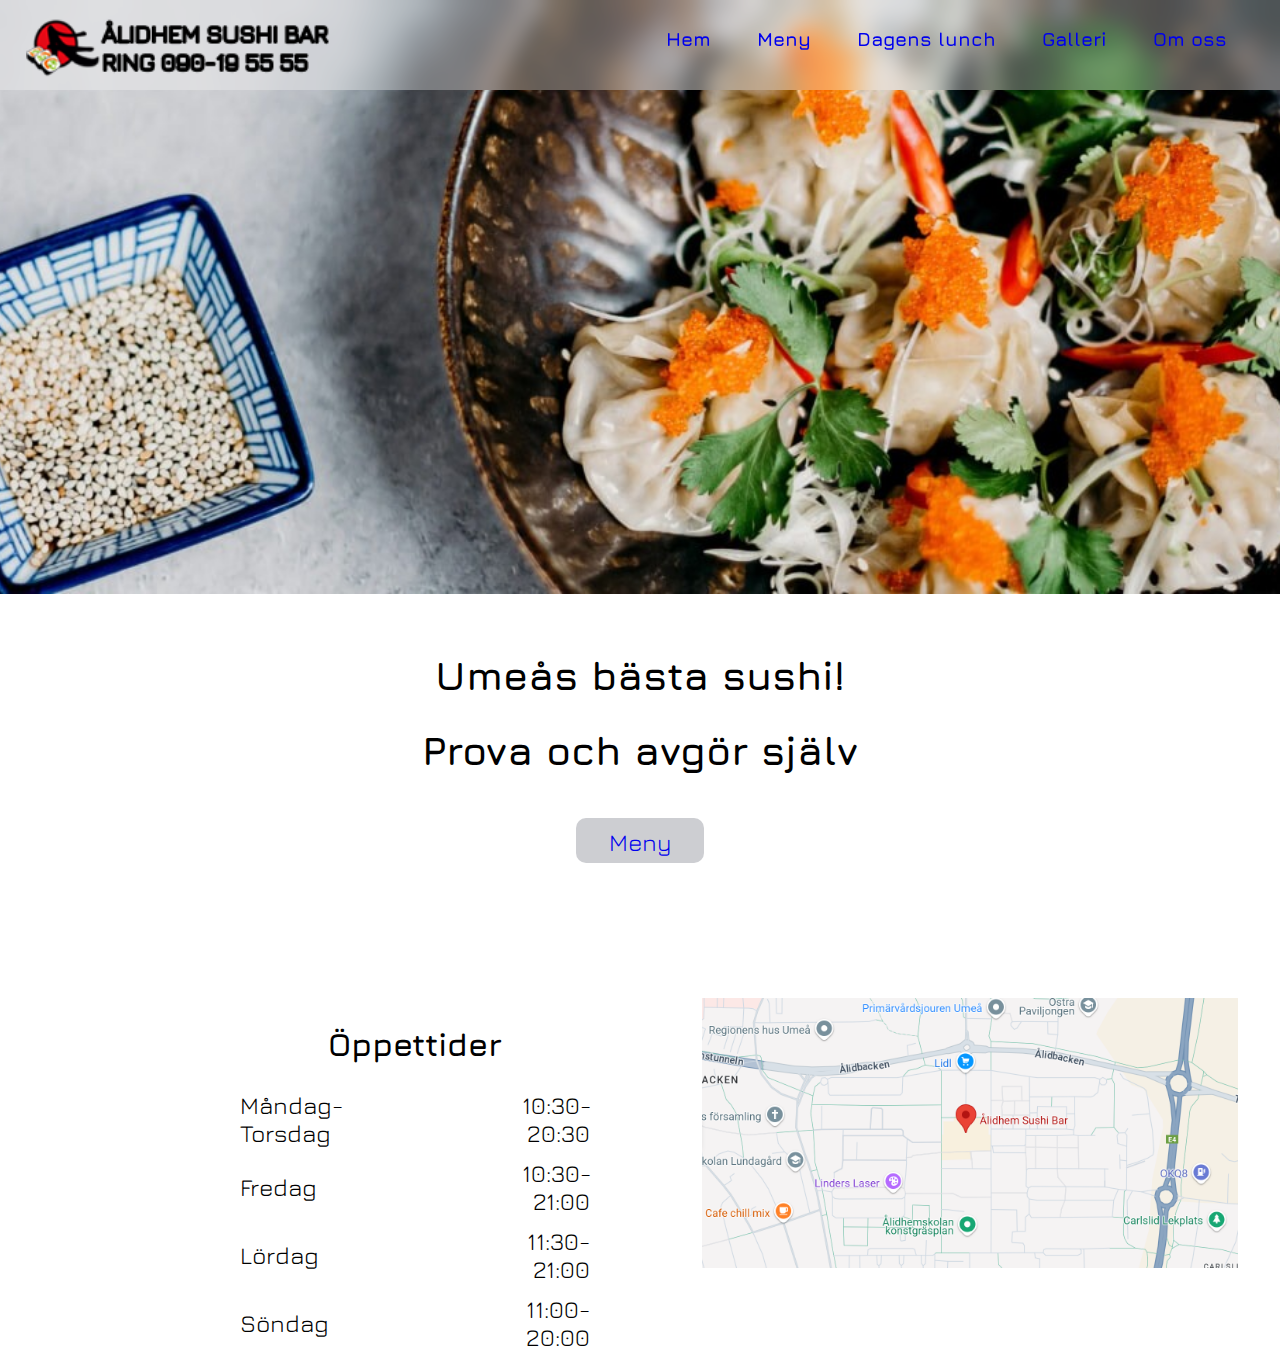
==== index.html @ c90d133a "first commit" ====
<!DOCTYPE html>
<HTML lang="sv">

<head>
	<meta charset="UTF-8">
	<meta name="author" content="Karolina Utsi">
	<meta name="viewport" content="width=device-width, initial-scale=1.0">
	<title> Ålidhem sushibar </title>
	<link rel="stylesheet" type="text/css" media="screen" href="stilmall.css">
	<link rel="preconnect" href="https://fonts.googleapis.com">
	<link rel="preconnect" href="https://fonts.gstatic.com" crossorigin>
	<link href="https://fonts.googleapis.com/css2?family=Jura:wght@300..700&display=swap" rel="stylesheet">
</head>

<body>
	<div class="header">
		<nav>
			<div class="headermeny">
				<div class="logga">
					<a href="index.html"><img src="Public/Group 18.png" alt="Restaurangens logga"></a>
				</div>
				<ul>
					<div class="menyval">
						<li><a href="index.html">Hem</a></li> <!--fixa länkar!!!!!-->
						<li><a href="meny.html">Meny</a></li>
						<li><a href="dagenslunch.html">Dagens lunch</a></li>
						<li><a href="galleri.html">Galleri</a></li>
						<li><a href="omoss.html">Om oss</a></li>
					</div>
				</ul>
			</div>
		</nav>
	</div>

	<!-- <video class="hembild" src="Public/startvideo.mp4" type="video/mp4" autoplay loop>Videon kan inte spelas upp. </video> -->

	<img class="hembild" src="Public/hembild.jpg" alt="Bild på mat">
	<div class="beskrivandetext">
		<!--Umeås bästa sushi...-->
		<h1>Umeås bästa sushi!</h1>
		<h1>Prova och avgör själv</h1>
	</div>
	<div class="litenmeny">
		<a href="../Webbkod/meny.html">Meny</a>
	</div>
	<div class="content">
		<div class="oppettider">
			<!--Öppettider...-->
			<h1>Öppettider</h1>
			<table>
				<tr>
					<td>Måndag-Torsdag</td>
					<td>10:30-20:30</td>
				</tr>
				<tr>
					<td>Fredag</td>
					<td>10:30-21:00</td>
				</tr>
				<tr>
					<td>Lördag</td>
					<td>11:30-21:00</td>
				</tr>
				<tr>
					<td>Söndag</td>
					<td>11:00-20:00</td>
				</tr>
			</table>
		</div>
		<img class="karta" src="Public/karta2.png" alt="Karta till restaurangen">
	</div>
</body>

</HTML>
---- stilmall.css ----
/* 
Att göra:
- lägga till streck mellan valen på headern
- är den responsiv???
- SKRIVA RAPPORT
- VIDEO

Väntar/struntar i:
- bakgrundsbild på menysidan?
*/

* {
	box-sizing: border-box;
}

body {
	flex-direction: column;
	font-family: "Jura", serif;
	margin: 0;
	padding: 0;
}

h1 {
	text-align: center;
}

nav {
	height: 0;
}

ul {
	list-style-type: none;
	margin: 0;
	padding: 0;
	height: 10vh;
	float: right;
}

li {
	position: relative;
	margin: 0;
	padding: 0;
	display: inline-block;
	margin-right: 40px;
}

a {
	text-decoration: none;
	margin: 0;
	padding: 0;
}

a:hover {
	text-decoration: underline;
}

/* ------------------------------------ HEADER ------------------------------------- */

.header {
	position: sticky;
	top: 0;
	margin-top: 0;
	background-color: rgba(255,255,255,0.3);
	backdrop-filter: blur(12px);
	color: #000000;
	z-index: 1000;
	height: 10vh;
	font-size: 1.5vw;
	font-weight: bolder;
}

.menyheader {
	position: sticky;
	top: 0;
	margin-top: 0;
	background-color: rgb(255,255,255);
	color: #000000;
	z-index: 1000;
	height: 10vh;
	font-size: 1.5vw;
	font-weight: bolder;
}

.headermeny {
	display: flex;
	flex-direction: row;
	margin: 0;
	padding: 0;
	justify-content: space-between;
	height: 10vh;
}

.menyval {
	margin-right: 1vw;
	align-items: center;
	padding-top: 3vh;
}


.logga img{
	position: relative;
	top: 0vh;
	margin-left: 2vw;
	padding-top: 1.5vh;
	height: 10vh;
}

/* -----------------------------------STARTSIDA--------------------------------------- */

.hembild {
	width: 100%;
	height: 68vh;
	object-fit: cover;
	/* Samma som headerns höjd, gör så att bilden lägger sig bakom headern */
	margin-top: -12vh; 
}

img {
	z-index: 0;
}

.beskrivandetext {
	position: relative;
	top: 3vh;
}

.beskrivandetext h1 {
	padding: 0vh 20px;
	font-size: 40px;
}

.content {
	display: flex;
	flex-direction: row;
	height: 10vh;
	justify-content: space-between;
}

.oppettider {
	position: relative;
	top: 20vh;
	height: 30vh;
	margin-left: 10vw;
	padding: 5px 20px;
}

.oppettider td {
	padding: 5px 10vh;
}

.oppettider td:first-child {
	/* Vänsterjusterar den första kolumnen */
    text-align: left; 
}

.oppettider td:last-child {
	/* Högerjusterar den andra kolumnen */
    text-align: right; 
}

.oppettider table {
    font-size: 24px;
}

.karta {
	position: relative;
	/* Flyttar ner bilden */
    top: 20vh; 
	height: 35vh;
	margin-right: 10vw;
	padding-bottom: 5vh;
}

.litenmeny {
	position: relative;
	top: 5vh;
	font-size: 24px;
	text-align: center;
	width: 10vw;
	height: 5vh;
	padding: 10px 20px;
	background-color: #CDCED2;
	border-radius: 10px;
	/*Centrerar horisontellt*/
	margin: 0 auto; 
}

/* --------------------------------------MENYSIDA-------------------------------------------- */

.container {
	max-width: 1350px;
	margin: 0 auto;
	padding-bottom: 10vh;
}

.meny-grid {
	position: relative;
	display: grid;
    grid-template-columns: repeat(3, 1fr);
    gap: 4vh;
}

.meny-item {
	padding: 0 2vw;
}

.linje {
	position: absolute;
	top: 0;
	width: 1px;
	bottom: 0;
	left: 33%;
	background-color: #000000;
}

.linje2 {
	position: absolute;
	top: 0;
	width: 1px;
	bottom: 0;
	right: 33%;
	background-color: #000000;
}

.linje3 {
	position: absolute;
	height: 1px;
	left: 40%;
	right: 55%;
	background-color: #000000;
	margin-top: 2vh;
}

.linje4 {
	position: absolute;
	height: 1px;
	left: 55%;
	right: 40%;
	background-color: #000000;
	margin-top: 2vh;
}

.linje5 {
	position: absolute;
	height: 1px;
	left: 58%;
	right: 37%;
	background-color: #000000;
	margin-top: 2vh;
}

.linje6 {
	position: absolute;
	height: 1px;
	left: 37%;
	right: 58%;
	background-color: #000000;
	margin-top: 2vh;
}

.nummer {
	font-size: 20px;
    font-weight: bold;
	line-height: 0.8;
}

.namn {
    font-size: 20px;
    font-weight: bold;
	line-height: 0.8;
}

.beskrivning {
    font-size: 16px;
	line-height: 1;
	margin: 0;
}

h2 {
	text-align: center;
	font-size: 24px;
	margin: 0;
	padding: 0;
	padding-top: 5vh;
	cursor: pointer;

}

h2:hover {
	text-decoration: underline;
}

h5 {
	text-align: center;
	font-size: 24px;
	margin: 0;
	padding: 0;
	padding-top: 5vh;
}

summary{
	margin: 0;
	padding: 0;
}

/* Tar bort pilen längst åt vänster. */
summary::marker {
	content: "";
}

.extrastyck table{
	text-align: center;
	font-size: 20px;
    font-weight: bold;
	margin: 0;
	padding: 0;
	margin: auto;
}

h3 {
	text-align: center;
	font-size: 28px;
}

/* --------------------------------------DAGENS LUCNH------------------------------------- */

.mellanrum {
	padding-top: 5vh;
}

/* ----------------------------------------GALLERI---------------------------------------- */
.galleri-grid {
	position: relative;
	display: grid;
	grid-template-columns: repeat(3, 1fr);
	grid-template-rows: repeat(2, 1fr);
	gap: 2vw;
}

.galleri-grid *{
	margin: 0;
	padding: 0;
}

.galleri-grid :nth-child(1) {
	grid-area: 1 / 1 / 2 / 2;
	width: 100%;
	height: 100%;
}

.galleri-grid :nth-child(2) {
	grid-area: 1 / 2 / 2 / 3;
	width: 100%;
	height: 100%;
}

.galleri-grid :nth-child(3) {
	grid-area: 1 / 3 / 3 / 4;
	width: 100%;
	height: 100%;
	object-fit: cover;
}

.galleri-grid :nth-child(4) {
	grid-area: 2 / 1 / 3 / 3;
	width: 100%;
	height: 100%;
	object-fit: cover;
}

/* --------------------------------------OM OSS---------------------------------------- */

.info {
	position: relative;
	display: grid;
	grid-template-columns: repeat(2, 1fr);
	grid-template-rows: repeat(4, 1fr);
}
	
.hitta { 
	grid-area: 1 / 2 / 2 / 3; 
	font-size: 24px;
	line-height: 1;
	padding-left: 2vw;
}

.hittakarta {
	grid-area: 2 / 1 / 3 / 3; 
}

.hittakarta img {
	width: 100%;
}

.kontakt {
	grid-area: 1 / 1 / 2 / 2;
	font-size: 24px;
	padding-left: 2vw;
}

.form {
	font-size: 20px;
}

input[type="text"] {
    width: 50%; 
    padding: 10px;
    margin-top: 5px;
    border: 1px solid #ccc;
    border-radius: 5px;
	/* Ser till att padding inte ökar storleken */
    box-sizing: border-box; 
}

textarea {
	width: 75%;
	height: 115px;
	padding: 10px;
    margin-top: 5px;
    border: 1px solid #ccc;
    border-radius: 5px;
	/* Ser till att padding inte ökar storleken */
    box-sizing: border-box; 
}

/* ------------------------------------MEDIA QUERIES------------------------------------ */

@media (max-width: 1270px) {
    .meny-grid {
		/* Gör om griden till en kolumn istället för tre */
        grid-template-columns: repeat(1, 1fr);
		text-align: center;
    }

	/* Tar bort linjerna */
	.linje {
		display: none;
	}

	.linje2 {
		display: none;
	}

	.linje3 {
		display: none;
	}

	.linje4 {
		display: none;
	}
}

/* --------------------------------------SKRIV UT--------------------------------------- */

@media print {

	nav, .menyheader{
		display: none;
	}

	.meny-grid {
		/* gör om griden till en kolumn istället för tre */
        grid-template-columns: repeat(2, 1fr);
		text-align: left;
    }

	.nummer, .namn{
		font-size: 16px;
	}

	.beskrivning {
		font-size: 14px;
	}

	.meny-item, .extrastyck {
		break-inside: avoid;
	}
}
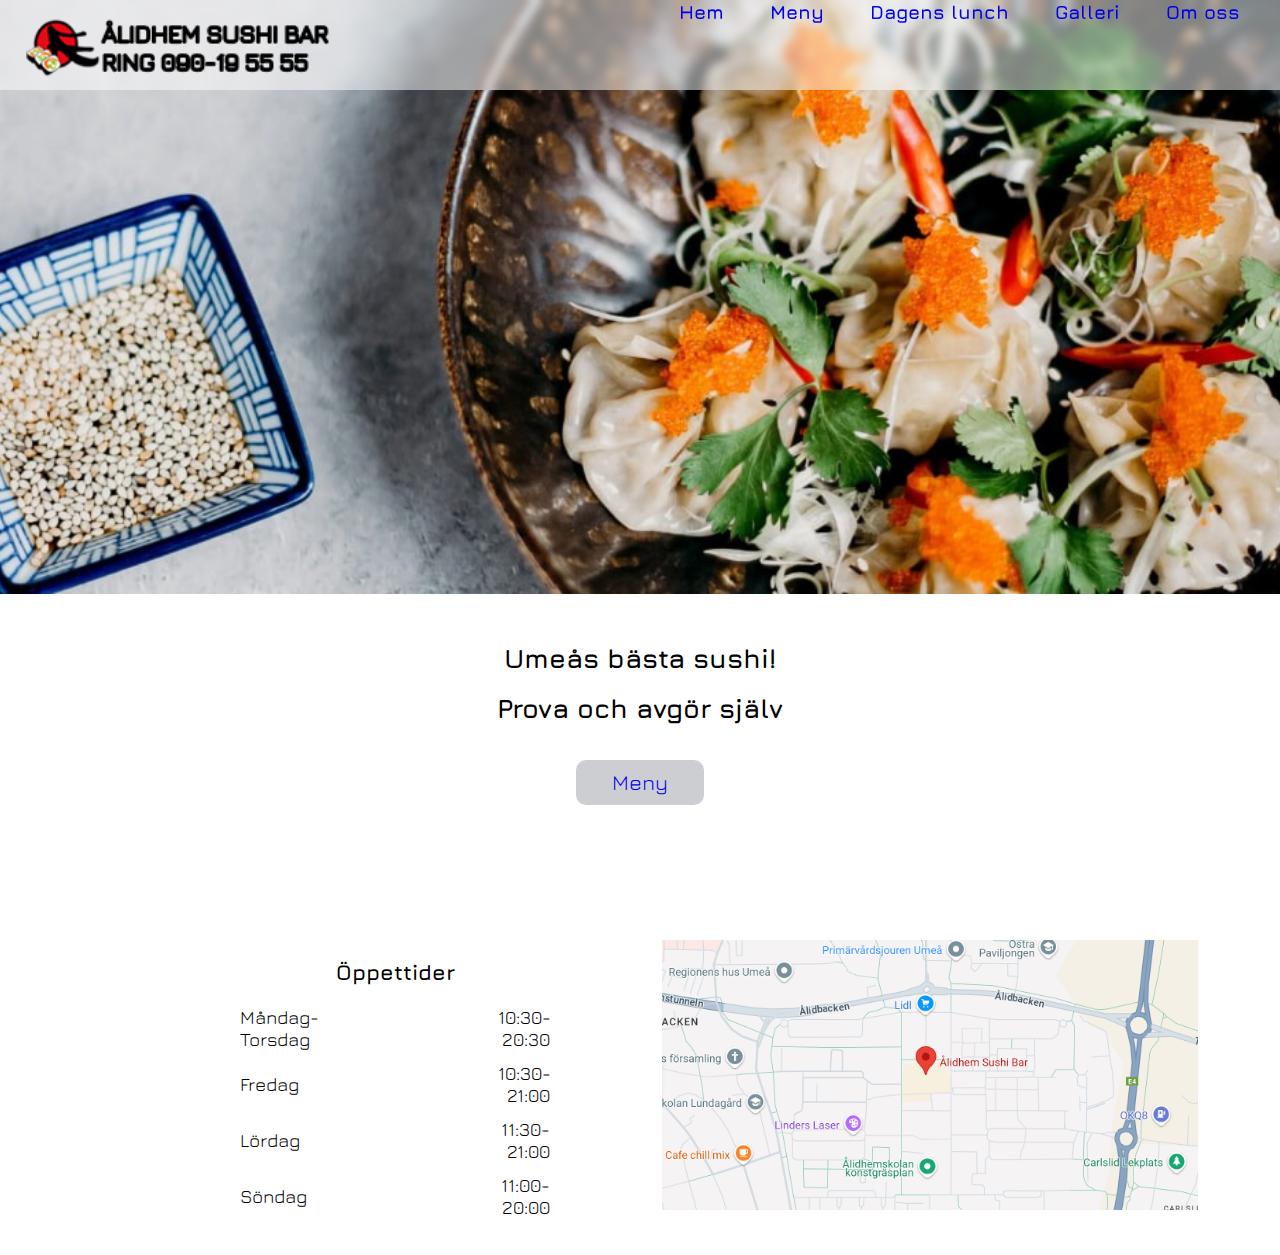
==== commit 212c458e: "changed errors from validation" ====
--- a/index.html
+++ b/index.html
@@ -6,7 +6,7 @@
 	<meta name="author" content="Karolina Utsi">
 	<meta name="viewport" content="width=device-width, initial-scale=1.0">
 	<title> Ålidhem sushibar </title>
-	<link rel="stylesheet" type="text/css" media="screen" href="stilmall.css">
+	<link rel="stylesheet" type="text/css" href="stilmall.css">
 	<link rel="preconnect" href="https://fonts.googleapis.com">
 	<link rel="preconnect" href="https://fonts.gstatic.com" crossorigin>
 	<link href="https://fonts.googleapis.com/css2?family=Jura:wght@300..700&display=swap" rel="stylesheet">
@@ -17,17 +17,17 @@
 		<nav>
 			<div class="headermeny">
 				<div class="logga">
-					<a href="index.html"><img src="Public/Group 18.png" alt="Restaurangens logga"></a>
+					<a href="index.html"><img src="Public/Group18.png" alt="Restaurangens logga"></a>
 				</div>
-				<ul>
-					<div class="menyval">
+				<div class="menyval"></div>
+					<ul>	
 						<li><a href="index.html">Hem</a></li> <!--fixa länkar!!!!!-->
 						<li><a href="meny.html">Meny</a></li>
 						<li><a href="dagenslunch.html">Dagens lunch</a></li>
 						<li><a href="galleri.html">Galleri</a></li>
 						<li><a href="omoss.html">Om oss</a></li>
-					</div>
-				</ul>
+					</ul>
+				</div>
 			</div>
 		</nav>
 	</div>
@@ -41,7 +41,7 @@
 		<h1>Prova och avgör själv</h1>
 	</div>
 	<div class="litenmeny">
-		<a href="../Webbkod/meny.html">Meny</a>
+		<a href="meny.html">Meny</a>
 	</div>
 	<div class="content">
 		<div class="oppettider">
--- a/stilmall.css
+++ b/stilmall.css
@@ -54,14 +54,14 @@
 	text-decoration: underline;
 }
 
-/* ------------------------------------ HEADER ------------------------------------- */
+/* -------------------------------------- HEADER ---------------------------------------- */
 
 .header {
 	position: sticky;
 	top: 0;
 	margin-top: 0;
-	background-color: rgba(255,255,255,0.3);
-	backdrop-filter: blur(12px);
+	background-color: rgba(255, 255, 255, 0.5);
+	backdrop-filter: blur(5px);
 	color: #000000;
 	z-index: 1000;
 	height: 10vh;
@@ -105,7 +105,7 @@
 	height: 10vh;
 }
 
-/* -----------------------------------STARTSIDA--------------------------------------- */
+/* -------------------------------------STARTSIDA---------------------------------------- */
 
 .hembild {
 	width: 100%;
@@ -126,7 +126,7 @@
 
 .beskrivandetext h1 {
 	padding: 0vh 20px;
-	font-size: 40px;
+	font-size: 20pt;
 }
 
 .content {
@@ -144,6 +144,10 @@
 	padding: 5px 20px;
 }
 
+.oppettider h1 {
+	font-size: 16pt;
+}
+
 .oppettider td {
 	padding: 5px 10vh;
 }
@@ -159,7 +163,7 @@
 }
 
 .oppettider table {
-    font-size: 24px;
+    font-size: 14pt;
 }
 
 .karta {
@@ -174,7 +178,7 @@
 .litenmeny {
 	position: relative;
 	top: 5vh;
-	font-size: 24px;
+	font-size: 16pt;
 	text-align: center;
 	width: 10vw;
 	height: 5vh;
@@ -185,10 +189,17 @@
 	margin: 0 auto; 
 }
 
+.litenmeny a {
+	position: absolute;
+	top: 50%;
+	left: 50%;
+	transform: translate(-50%, -50%);
+}
+
 /* --------------------------------------MENYSIDA-------------------------------------------- */
 
 .container {
-	max-width: 1350px;
+	max-width: 72vw;
 	margin: 0 auto;
 	padding-bottom: 10vh;
 }
@@ -259,26 +270,26 @@
 }
 
 .nummer {
-	font-size: 20px;
+	font-size: 12pt;
     font-weight: bold;
 	line-height: 0.8;
 }
 
 .namn {
-    font-size: 20px;
+    font-size: 10pt;
     font-weight: bold;
-	line-height: 0.8;
+	line-height: 1;
 }
 
 .beskrivning {
-    font-size: 16px;
+    font-size: 10pt;
 	line-height: 1;
 	margin: 0;
 }
 
 h2 {
 	text-align: center;
-	font-size: 24px;
+	font-size: 16pt;
 	margin: 0;
 	padding: 0;
 	padding-top: 5vh;
@@ -292,7 +303,7 @@
 
 h5 {
 	text-align: center;
-	font-size: 24px;
+	font-size: 17pt;
 	margin: 0;
 	padding: 0;
 	padding-top: 5vh;
@@ -310,7 +321,7 @@
 
 .extrastyck table{
 	text-align: center;
-	font-size: 20px;
+	font-size: 10pt;
     font-weight: bold;
 	margin: 0;
 	padding: 0;
@@ -319,7 +330,7 @@
 
 h3 {
 	text-align: center;
-	font-size: 28px;
+	font-size: 18pt;
 }
 
 /* --------------------------------------DAGENS LUCNH------------------------------------- */
@@ -379,7 +390,7 @@
 	
 .hitta { 
 	grid-area: 1 / 2 / 2 / 3; 
-	font-size: 24px;
+	font-size: 12pt;
 	line-height: 1;
 	padding-left: 2vw;
 }
@@ -394,20 +405,20 @@
 
 .kontakt {
 	grid-area: 1 / 1 / 2 / 2;
-	font-size: 24px;
+	font-size: 16pt;
 	padding-left: 2vw;
 }
 
 .form {
-	font-size: 20px;
+	font-size: 12pt;
 }
 
 input[type="text"] {
     width: 50%; 
-    padding: 10px;
-    margin-top: 5px;
+    padding: 5pt;
+    margin-top: 2pt;
     border: 1px solid #ccc;
-    border-radius: 5px;
+    border-radius: 5pt;
 	/* Ser till att padding inte ökar storleken */
     box-sizing: border-box; 
 }
@@ -415,17 +426,17 @@
 textarea {
 	width: 75%;
 	height: 115px;
-	padding: 10px;
-    margin-top: 5px;
+	padding: 5pt;
+    margin-top: 2pt;
     border: 1px solid #ccc;
-    border-radius: 5px;
+    border-radius: 5pt;
 	/* Ser till att padding inte ökar storleken */
     box-sizing: border-box; 
 }
 
 /* ------------------------------------MEDIA QUERIES------------------------------------ */
 
-@media (max-width: 1270px) {
+@media (max-width: 1000px) {
     .meny-grid {
 		/* Gör om griden till en kolumn istället för tre */
         grid-template-columns: repeat(1, 1fr);
@@ -433,19 +444,7 @@
     }
 
 	/* Tar bort linjerna */
-	.linje {
-		display: none;
-	}
-
-	.linje2 {
-		display: none;
-	}
-
-	.linje3 {
-		display: none;
-	}
-
-	.linje4 {
+	.linje , .linje2, .linje3, .linje4, .linje5, .linje6{
 		display: none;
 	}
 }
@@ -459,7 +458,7 @@
 	}
 
 	.meny-grid {
-		/* gör om griden till en kolumn istället för tre */
+		/* Gör om griden till två kolumner istället för tre */
         grid-template-columns: repeat(2, 1fr);
 		text-align: left;
     }
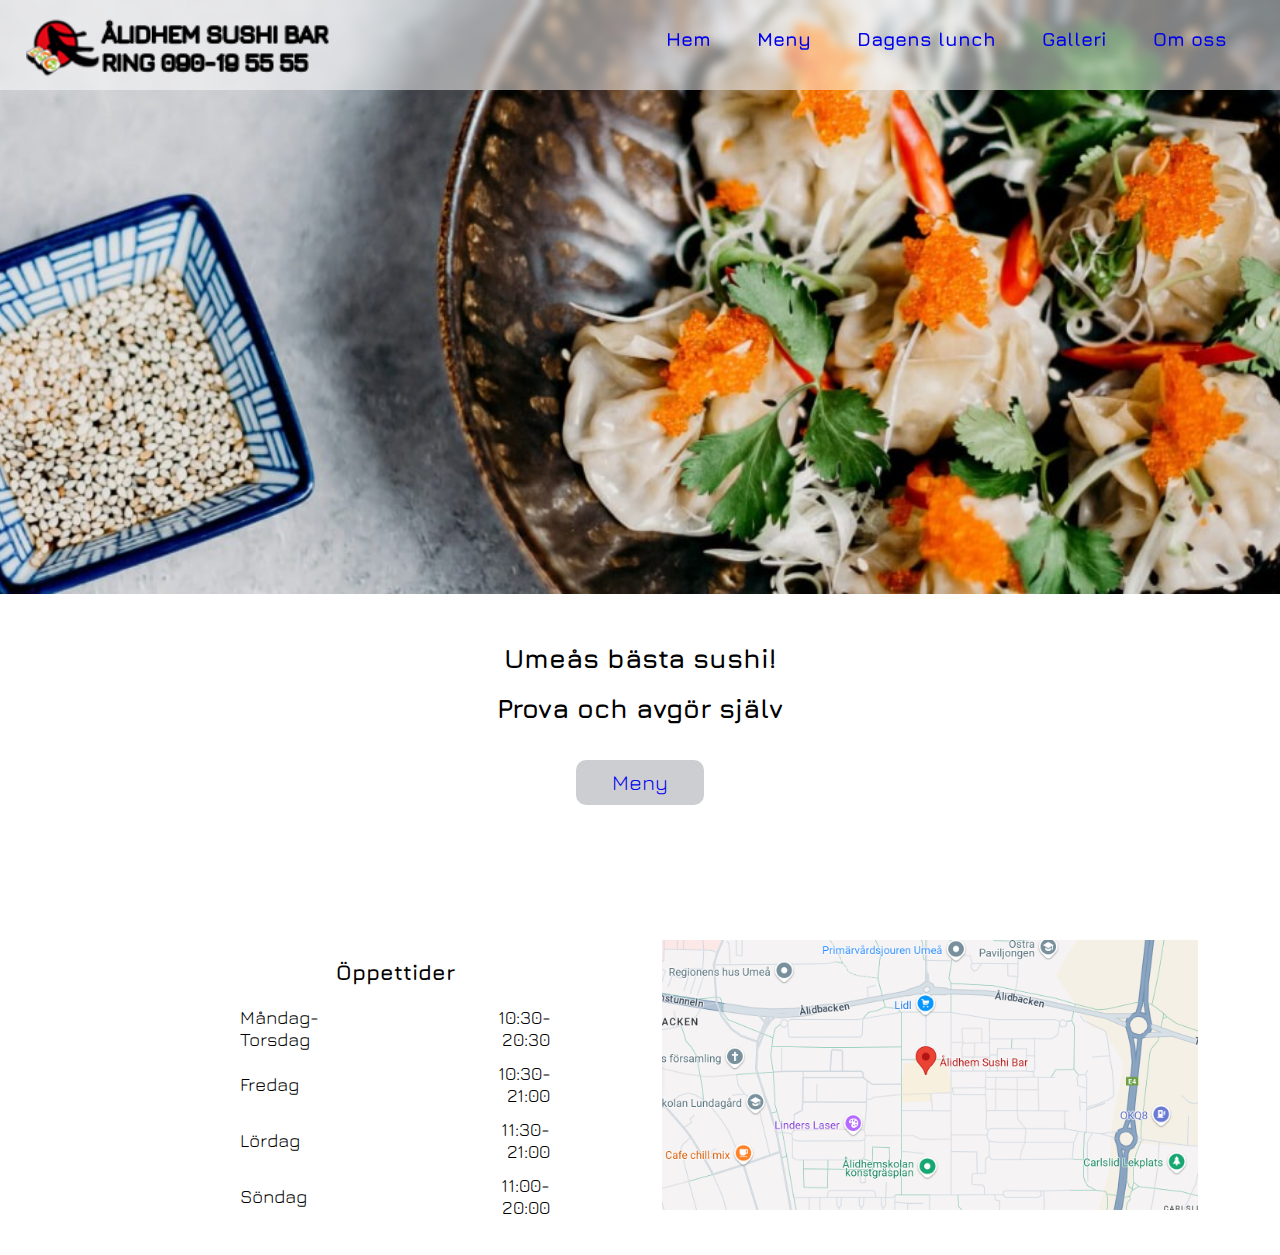
==== commit 65c46508: "removed </div>" ====
--- a/index.html
+++ b/index.html
@@ -19,7 +19,7 @@
 				<div class="logga">
 					<a href="index.html"><img src="Public/Group18.png" alt="Restaurangens logga"></a>
 				</div>
-				<div class="menyval"></div>
+				<div class="menyval">
 					<ul>	
 						<li><a href="index.html">Hem</a></li> <!--fixa länkar!!!!!-->
 						<li><a href="meny.html">Meny</a></li>
